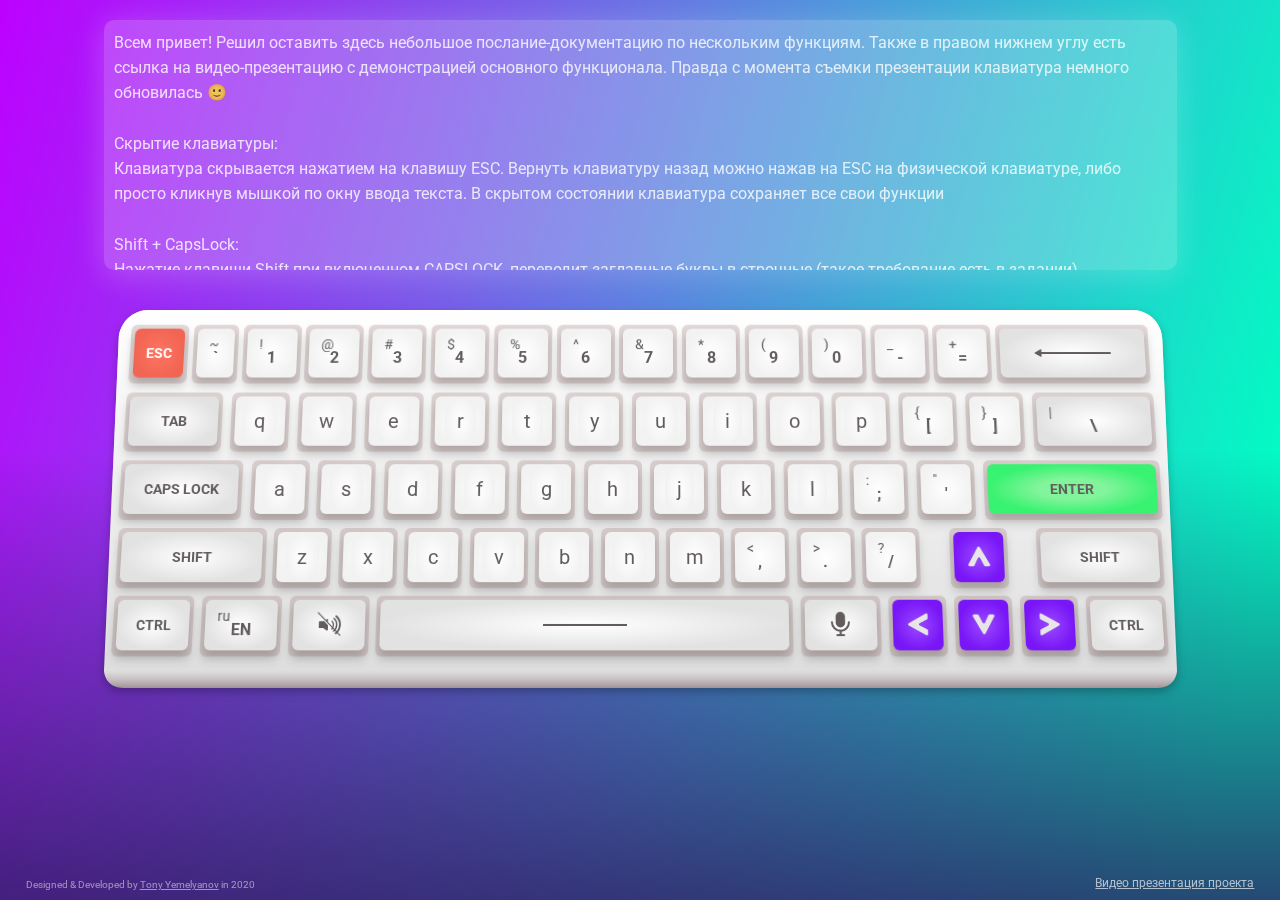
==== index.html @ 547958f6 "refactor: move from RSS private repository" ====
<!DOCTYPE html>
<html lang="en">

<head>
  <meta charset="UTF-8">
  <meta name="viewport" content="width=device-width, initial-scale=1.0">
  <link href="https://fonts.googleapis.com/css2?family=Roboto:wght@400;700&display=swap" rel="stylesheet">
  <link rel="icon" href="./assets/svg/favicon.png">
  <link rel="stylesheet" href="./css/main.min.css">
  <title>Virtual Keyboard</title>
</head>

<body>
  <main>
    <div class="container">

      <div class="screen-wrapper">
        <textarea class="screen" name="text-input" placeholder="Всем привет! Решил оставить здесь небольшое послание-документацию по нескольким функциям. Также в правом нижнем углу есть ссылка на видео-презентацию с демонстрацией основного функционала. Правда с момента съемки презентации клавиатура немного обновилась 🙂
   
Скрытие клавиатуры:
Клавиатура скрывается нажатием на клавишу ESC. Вернуть клавиатуру назад можно нажав на ESC на физической клавиатуре, либо просто кликнув мышкой по окну ввода текста. В скрытом состоянии клавиатура сохраняет все свои функции

Shift + CapsLock:
Нажатие клавиши Shift при включенном CAPSLOCK, переводит заглавные буквы в строчные (такое требование есть в задании).

Звуки клавиатуры:
В приложении присутствуют звуки при нажатии на любые клавиши. Звуки меняются в зависимости от раскладки клавиатуры. Отключить звук можно нажав на клавишу с иконкой перечеркнутого микрофона находящуюся слева от пробела.

Голосовой ввод:
Функция голосового ввода запускается кнопкой с иконкой микрофона — находится она справа от пробела. Язык голосового ввода меняется в зависимости от текущей раскладки виртуальной клавиатуры. Для того чтобы приложение могло использовать микрофон, необходимо дать странице в браузере разрешение на использование микрофона, в противном случае при нажатии на кнопку голосового ввода здесь появится соответствующее сообщение. После предоставления разрешения и нажатия на кнопку, ее цвет поменяется, и функция голосового ввода будет работать до тех пор, пока ее не отключить. Отключается она повторным нажатием на ту же кнопку.

Язык:
Язык виртуальной клавиатуры никак не связан с языком, выбранным в системе — то есть если у вас в системе в данный момент русская раскладка, а раскладка виртуальной клавиатуры английская — ввод будет таким как на виртуальной клавиатуре даже если использовать приложения печатая на физической клавиатуре — это фича. Язык раскладки виртуальной клавиатуры меняется по нажатию на соответствующею клавишу, находящуюся справа от левого ctrl, но также можно и просто воспользоваться стандартной комбинацией Alt+Shift если вы используете систему windows.

Кроссплатформенность:
Клавиатура выполнялась на системе Windows и логика ее работы соответствует именно этой платформе — то есть, если вы привыкли к тому, как устроена клавиатура на MacOS — могут быть небольшие отличия или даже некоторые баги. Поэтому, в случае, если вы проверяете работу на MacOS или на Linux и столкнетесь с багами, которые могут быть связаны с отличиями вашей системы от Windows, пожалуйста отнеситесь с пониманием. В задании не было пункта по поводу того, что клавиатура должна быть кроссплатформенной, кроме того у меня нет MacOS устройства и системы Linux для того чтобы тестировать и исправлять баги на этих системах 😊

Спасибо что дочитали мое послание-документацию, надеюсь проверять этот проект будет интересно, я старался на максимум 🙂
Если возникнут вопросы, можно написать мне в Дискорде (TonyYem#4672)

"></textarea>
      </div>

      <div class="desk">

      </div>

      <div class="desk-wrapper">

        <div class="keyboard">
          <!-- row 1 -->
          <div class="key-row">
            <div class="key escape-wrapper" data="esc">
              <div class="key-special key__escape">ESC</div>
            </div>

            <div class="key letter-wrapper key-tilda-wrapper">
              <div class="key-double key-extra key-switchable" data="`" key="Backquote">
                <span class="symbols">
                  <span class="first">~</span>
                  <span class="second">`</span>
                </span>
              </div>
            </div>

            <div class="key num-wrapper">
              <div class="key-double key-input key-number" data="1" key="Digit1"><span class="symbols"><span
                    class="first">!</span><span class="second">1</span></span></div>
            </div>
            <div class="key num-wrapper">
              <div class="key-double key-input key-number" data="2" key="Digit2"><span class="symbols"><span
                    class="first">@</span><span class="second">2</span></span></div>
            </div>
            <div class="key num-wrapper">
              <div class="key-double key-input key-number" data="3" key="Digit3"><span class="symbols"><span
                    class="first">#</span><span class="second">3</span></span></div>
            </div>
            <div class="key num-wrapper">
              <div class="key-double key-input key-number" data="4" key="Digit4"><span class="symbols"><span
                    class="first">$</span><span class="second">4</span></span></div>
            </div>
            <div class="key num-wrapper">
              <div class="key-double key-input key-number" data="5" key="Digit5"><span class="symbols"><span
                    class="first">%</span><span class="second">5</span></span></div>
            </div>
            <div class="key num-wrapper">
              <div class="key-double key-input key-number" data="6" key="Digit6"><span class="symbols"><span
                    class="first">^</span><span class="second">6</span></span></div>
            </div>
            <div class="key num-wrapper">
              <div class="key-double key-input key-number" data="7" key="Digit7"><span class="symbols"><span
                    class="first">&</span><span class="second">7</span></span></div>
            </div>
            <div class="key num-wrapper">
              <div class="key-double key-input key-number" data="8" key="Digit8"><span class="symbols"><span
                    class="first">*</span><span class="second">8</span></span></div>
            </div>
            <div class="key num-wrapper">
              <div class="key-double key-input key-number" data="9" key="Digit9"><span class="symbols"><span
                    class="first">(</span><span class="second">9</span></span></div>
            </div>
            <div class="key num-wrapper">
              <div class="key-double key-input key-number" data="0" key="Digit0"><span class="symbols"><span
                    class="first">)</span><span class="second">0</span></span></div>
            </div>
            <div class="key num-wrapper">
              <div class="key-double key-input key-number" data="-" key="Minus"><span class="symbols"><span
                    class="first">_</span><span class="second">-</span></span></div>
            </div>
            <div class="key num-wrapper">
              <div class="key-double key-input key-number" data="=" key="Equal"><span class="symbols"><span
                    class="first">+</span><span class="second">=</span></span></div>
            </div>
            <div class="key backspace-wrapper">
              <div class="key-special key__backspace key__backspace-free" key="Backspace"></div>
            </div>
          </div>
          <!-- row 2 -->
          <div class="key-row">
            <div class="key tab-wrapper">
              <div class="key-input key-special key__tab" data="&nbsp;&nbsp;&nbsp;&nbsp;" key="Tab">TAB</div>
            </div>
            <div class="key letter-wrapper">
              <div class="key-input key-letter key-switchable" data="q" key="KeyQ">q</div>
            </div>
            <div class="key letter-wrapper">
              <div class="key-input key-letter key-switchable" data="w" key="KeyW">w</div>
            </div>
            <div class="key letter-wrapper">
              <div class="key-input key-letter key-switchable" data="e" key="KeyE">e</div>
            </div>
            <div class="key letter-wrapper">
              <div class="key-input key-letter key-switchable" data="r" key="KeyR">r</div>
            </div>
            <div class="key letter-wrapper">
              <div class="key-input key-letter key-switchable" data="t" key="KeyT">t</div>
            </div>
            <div class="key letter-wrapper">
              <div class="key-input key-letter key-switchable" data="y" key="KeyY">y</div>
            </div>
            <div class="key letter-wrapper">
              <div class="key-input key-letter key-switchable" data="u" key="KeyU">u</div>
            </div>
            <div class="key letter-wrapper">
              <div class="key-input key-letter key-switchable" data="i" key="KeyI">i</div>
            </div>
            <div class="key letter-wrapper">
              <div class="key-input key-letter key-switchable" data="o" key="KeyO">o</div>
            </div>
            <div class="key letter-wrapper">
              <div class="key-input key-letter key-switchable" data="p" key="KeyP">p</div>
            </div>
            <div class="key letter-wrapper">
              <div class="key-input key-double key-extra key-switchable" data="[" key="BracketLeft"><span
                  class="symbols"><span class="first">{</span><span class="second">[</span></span></div>
            </div>
            <div class="key letter-wrapper">
              <div class="key-input key-double key-extra key-switchable" data="]" key="BracketRight"><span
                  class="symbols"><span class="first">}</span><span class="second">]</span></span></div>
            </div>
            <div class="key">
              <div class="key-input key-double key__backslash key-extra key-switchable" data="\" key="Backslash"><span
                  class="symbols"><span class="first">|</span><span class="second">\</span></span></div>
            </div>
          </div>
          <!-- row 3 -->
          <div class="key-row">
            <!-- <div class="key key__active-grad caps-wrapper"> -->
            <div class="key caps-wrapper">
              <!-- <div class="key-special key__pressed key__caps">CAPS LOCK</div> -->
              <div class="key-special key__caps">CAPS LOCK</div>
            </div>
            <div class="key letter-wrapper">
              <div class="key-input key-letter key-switchable" data="a" key="KeyA">a</div>
            </div>
            <div class="key letter-wrapper">
              <div class="key-input key-letter key-switchable" data="s" key="KeyS">s</div>
            </div>
            <div class="key letter-wrapper">
              <div class="key-input key-letter key-switchable" data="d" key="KeyD">d</div>
            </div>
            <div class="key letter-wrapper">
              <div class="key-input key-letter key-switchable" data="f" key="KeyF">f</div>
            </div>
            <div class="key letter-wrapper">
              <div class="key-input key-letter key-switchable" data="g" key="KeyG">g</div>
            </div>
            <div class="key letter-wrapper">
              <div class="key-input key-letter key-switchable" data="h" key="KeyH">h</div>
            </div>
            <div class="key letter-wrapper">
              <div class="key-input key-letter key-switchable" data="j" key="KeyJ">j</div>
            </div>
            <div class="key letter-wrapper">
              <div class="key-input key-letter key-switchable" data="k" key="KeyK">k</div>
            </div>
            <div class="key letter-wrapper">
              <div class="key-input key-letter key-switchable" data="l" key="KeyL">l</div>
            </div>
            <div class="key letter-wrapper">
              <div class="key-input key-double key-extra key-switchable" data=";" key="Semicolon"><span
                  class="symbols"><span class="first">:</span><span class="second">;</span></span></div>
            </div>
            <div class="key letter-wrapper">
              <div class="key-input key-double key-extra key-switchable" data="'" key="Quote"><span
                  class="symbols"><span class="first">"</span><span class="second">'</span></span></div>
            </div>
            <div class="key">
              <div class="key-input key-special key__enter" data="&#13" key="Enter">ENTER</div>
            </div>
          </div>

          <!-- row 4 -->
          <div class="key-row">
            <div class="key lshift-wrapper">
              <div class="key-special key__lshift" data="shift">SHIFT</div>
            </div>
            <div class="key letter-wrapper">
              <div class="key-input key-letter key-switchable" data="z" key="KeyZ">z</div>
            </div>
            <div class="key letter-wrapper">
              <div class="key-input key-letter key-switchable" data="x" key="KeyX">x</div>
            </div>
            <div class="key letter-wrapper">
              <div class="key-input key-letter key-switchable" data="c" key="KeyC">c</div>
            </div>
            <div class="key letter-wrapper">
              <div class="key-input key-letter key-switchable" data="v" key="KeyV">v</div>
            </div>
            <div class="key letter-wrapper">
              <div class="key-input key-letter key-switchable" data="b" key="KeyB">b</div>
            </div>
            <div class="key letter-wrapper">
              <div class="key-input key-letter key-switchable" data="n" key="KeyN">n</div>
            </div>
            <div class="key letter-wrapper">
              <div class="key-input key-letter key-switchable" data="m" key="KeyM">m</div>
            </div>
            <div class="key letter-wrapper">
              <div class="key-input key-double key-extra key-switchable" data="," key="Comma"><span
                  class="symbols"><span class="first">
                    <</span> <span class="second">,
                  </span></span></div>
            </div>
            <div class="key letter-wrapper">
              <div class="key-input key-double key-extra key-switchable" data="." key="Period"><span
                  class="symbols"><span class="first">></span><span class="second">.</span></span></div>
            </div>
            <div class="key letter-wrapper" id="beforeArr">
              <div class="key-input key-double key-extra key-switchable" data="/" key="Slash"><span
                  class="symbols"><span class="first">?</span><span class="second">/</span></span></div>
            </div>
            <div class="key arrow-wrapper" id="arrow-top">
              <div class="key-arrow key__arrtop" data="top"></div>
            </div>
            <div class="key rshift-wrapper">
              <div class="key-special key__rshift" data="shift">SHIFT</div>
            </div>
          </div>

          <!-- row 5 -->
          <div class="key-row">
            <div class="key lctrl-wrapper ctrlKeys">
              <div class="key-special key__lctrl">CTRL</div>
            </div>
            <div class="key">
              <div class="key-double key__lang"><span class="symbols"><span class="first">ru</span><span
                    class="second">EN</span></span></div>
            </div>
            <div class="key mute-wrapper">
              <div class="key-special key__mute"></div>
            </div>
            <div class="key space-wrapper">
              <div class="key-input key-special key__space key__space-free" data=" " key="Space"></div>
            </div>
            <div class="key speak-wrapper">
              <div class="key-special key__speak"></div>
            </div>
            <div class="key arrow-wrapper" id="arrow-left">
              <div class="key-arrow key__arrleft" data="left"></div>
            </div>
            <div class="key arrow-wrapper" id="arrow-bot">
              <div class="key-arrow key__arrbot" data="bottom"></div>
            </div>
            <div class="key arrow-wrapper" id="arrow-right">
              <div class="key-arrow key__arrright" data="right"></div>
            </div>
            <div class="key rctrl-wrapper ctrlKeys">
              <div class="key-special key__rctrl">CTRL</div>

            </div>
          </div>

        </div>

      </div>

      <a href="https://youtu.be/mEaGvY6bZbU" class="about" target="_blank">
        Видео презентация проекта
      </a>

      <div class="copyright">
        Designed & Developed by <a href="https://github.com/macroG0D" target="_blank">Tony Yemelyanov</a> in 2020
      </div>
    </div>

  </main>


  <script src="js/main.js"></script>
</body>

</html>
---- css/main.min.css ----
article,aside,details,figcaption,figure,footer,header,hgroup,nav,section,summary{display:block}audio,canvas,video{display:inline-block}audio:not([controls]){display:none;height:0}[hidden],template{display:none}html{background:#fff;color:#000;-webkit-text-size-adjust:100%;-ms-text-size-adjust:100%}html,button,input,select,textarea{font-family:sans-serif}body{margin:0}a{background:transparent}a:focus{outline:thin dotted}a:hover,a:active{outline:0}h1{font-size:2em;margin:0.67em 0}h2{font-size:1.5em;margin:0.83em 0}h3{font-size:1.17em;margin:1em 0}h4{font-size:1em;margin:1.33em 0}h5{font-size:.83em;margin:1.67em 0}h6{font-size:.75em;margin:2.33em 0}abbr[title]{border-bottom:1px dotted}b,strong{font-weight:bold}dfn{font-style:italic}mark{background:#ff0;color:#000}code,kbd,pre,samp{font-family:monospace, serif;font-size:1em}pre{white-space:pre;white-space:pre-wrap;word-wrap:break-word}q{quotes:"\201C" "\201D" "\2018" "\2019"}q:before,q:after{content:'';content:none}small{font-size:80%}sub,sup{font-size:75%;line-height:0;position:relative;vertical-align:baseline}sup{top:-0.5em}sub{bottom:-0.25em}img{border:0}svg:not(:root){overflow:hidden}figure{margin:0}fieldset{border:1px solid #c0c0c0;margin:0 2px;padding:0.35em 0.625em 0.75em}legend{border:0;padding:0;white-space:normal}button,input,select,textarea{font-family:inherit;font-size:100%;margin:0;vertical-align:baseline}button,input{line-height:normal}button,select{text-transform:none}button,html input[type="button"],input[type="reset"],input[type="submit"]{-webkit-appearance:button;cursor:pointer}button[disabled],input[disabled]{cursor:default}button::-moz-focus-inner,input::-moz-focus-inner{border:0;padding:0}textarea{overflow:auto;vertical-align:top}table{border-collapse:collapse;border-spacing:0}input[type="search"]{-webkit-appearance:textfield;-webkit-box-sizing:content-box;box-sizing:content-box}input[type="search"]::-webkit-search-cancel-button,input[type="search"]::-webkit-search-decoration{-webkit-appearance:none}input[type="checkbox"],input[type="radio"]{-webkit-box-sizing:border-box;box-sizing:border-box;padding:0}:root{font-size:10px;font-family:Roboto}*{-webkit-box-sizing:border-box;box-sizing:border-box}a{outline:none}a:focus{outline:none}textarea{resize:none;outline:none;border:none}main{background:linear-gradient(285.81deg, #00FFC2 6.69%, #BD00FF 100.21%),linear-gradient(90deg, #ABBAC8 0%, #B4C4D2 100%),#C4C4C4;min-height:100vh;position:relative}main .container{max-width:120rem;padding:0 1rem;margin:auto}main .container .copyright{color:rgba(255,255,255,0.5);position:fixed;bottom:1rem;left:2%;z-index:1;max-width:52%;text-align:left}main .container .copyright a{color:rgba(255,255,255,0.5)}main .container .about{color:rgba(255,255,255,0.644);position:fixed;z-index:1;text-align:right;font-size:1.2rem;right:2%;bottom:1rem;max-width:45%}main .screen-wrapper{min-width:10rem;max-width:107.3rem;padding:6rem 1rem 0;margin:auto;display:-webkit-box;display:-ms-flexbox;display:flex;-webkit-box-pack:center;-ms-flex-pack:center;justify-content:center}@media (max-height: 900px){main .screen-wrapper{padding:2rem 0 0}}main .screen{font-family:Roboto;font-weight:400;font-size:1.8rem;line-height:140%;padding:2.4rem 4rem 4rem 2.8rem;z-index:10;width:80%;min-width:10rem;max-width:107.3rem;height:30rem;max-height:30rem;background:rgba(255,255,255,0.22);-webkit-box-shadow:0px 4px 30px 2px rgba(255,255,255,0.2);box-shadow:0px 4px 30px 2px rgba(255,255,255,0.2);border-radius:1rem;color:#fff;-webkit-transition:all .4s;transition:all .4s;cursor:auto}main .screen::-webkit-input-placeholder{color:#fff;font-size:1.6rem;opacity:0.8}main .screen:-ms-input-placeholder{color:#fff;font-size:1.6rem;opacity:0.8}main .screen::-ms-input-placeholder{color:#fff;font-size:1.6rem;opacity:0.8}main .screen::placeholder{color:#fff;font-size:1.6rem;opacity:0.8}main .screen::-webkit-scrollbar{width:1.4rem}main .screen::-webkit-scrollbar-track{background-color:rgba(255,255,255,0.212)}main .screen::-webkit-scrollbar-thumb{background-color:rgba(51,255,153,0.89);border-radius:5rem}@media (max-height: 900px){main .screen{padding:1rem;max-height:25rem;width:100%}}@media (max-height: 740px){main .screen{max-height:20rem}}@media (max-height: 687px){main .screen{max-height:15rem}}main .desk-wrapper{padding:0;padding-bottom:6rem;position:relative;overflow:hidden}@media (max-height: 900px){main .desk-wrapper{padding-bottom:1rem}}main .keyboard{-webkit-perspective-origin:50% 50%;perspective-origin:50% 50%;-webkit-perspective:70rem;perspective:70rem;margin:4rem auto;padding-top:1.4rem;background:url("../assets/svg/keyboard_skeleton.svg");background-size:cover;background-repeat:no-repeat;height:37.8rem;min-width:10rem;max-width:107.3rem;position:relative;-webkit-user-select:none;-moz-user-select:none;-ms-user-select:none;user-select:none;bottom:0;-webkit-transition:bottom 0.4s;transition:bottom 0.4s;z-index:10;-webkit-filter:drop-shadow(0px 4px 4px rgba(0,0,0,0.25));filter:drop-shadow(0px 4px 4px rgba(0,0,0,0.25))}@media (max-width: 1140px){main .keyboard{-webkit-perspective-origin:0% 0%;perspective-origin:0% 0%;-webkit-perspective:0rem;perspective:0rem;background:rgba(255,255,255,0.589);border-radius:1.5rem}}@media (max-height: 687px){main .keyboard{margin-top:1.5rem}}@media (max-height: 612px){main .keyboard:nth-child(n){height:100%;padding-bottom:1rem}}main .keyboard__hidden{bottom:-50rem}main .key-row{display:-webkit-box;display:-ms-flexbox;display:flex;height:6rem;-webkit-box-pack:justify;-ms-flex-pack:justify;justify-content:space-between;margin:0 auto .8rem auto}main .key-row:first-child{width:95%}main .key-row:nth-child(2){width:96%}main .key-row:nth-child(3){width:97%}main .key-row:nth-child(4){width:97.5%}main .key-row:last-child{width:98.2%}@media (max-width: 1140px){main .key-row{-webkit-transform:rotateX(0deg);transform:rotateX(0deg)}main .key-row:nth-child(n){width:99%}}@media (max-width: 906px){main .key-row{-webkit-box-pack:justify;-ms-flex-pack:justify;justify-content:space-between}main .key-row:nth-child(n){width:99%}}@media (max-height: 612px){main .key-row:nth-child(n){height:5.5rem}}@media (max-height: 540px){main .key-row:nth-child(n){height:5rem}}.key-special{display:-webkit-box;display:-ms-flexbox;display:flex;position:relative;-webkit-box-pack:center;-ms-flex-pack:center;justify-content:center;min-width:5rem;width:5rem;height:5rem;padding:1.2rem;-webkit-box-align:center;-ms-flex-align:center;align-items:center;border-radius:.6rem;background:radial-gradient(50% 50% at 50% 50%, #fff 0%, rgba(255,255,255,0) 100%);font-size:1.4rem;font-weight:700;color:#fff}.key-special:hover{-webkit-filter:drop-shadow(0px 4px 5px rgba(0,0,0,0));filter:drop-shadow(0px 4px 5px rgba(0,0,0,0));-webkit-transform:rotateZ(0.5deg);transform:rotateZ(0.5deg)}@media (max-width: 1140px){.key-special{width:10rem}}@media (max-width: 906px){.key-special{font-size:1.4rem;width:100%}}.key-double{display:-webkit-box;display:-ms-flexbox;display:flex;-webkit-box-pack:center;-ms-flex-pack:center;justify-content:center;width:5rem;height:5rem;padding:1.2rem;-webkit-box-align:center;-ms-flex-align:center;align-items:center;border-radius:.6rem;background:radial-gradient(50% 50% at 50% 50%, #fff 0%, rgba(255,255,255,0) 100%);font-size:1.4rem;font-weight:700;color:#625c5c;background:radial-gradient(50% 50% at 50% 50%, #fff 0%, rgba(255,255,255,0) 100%),#F2F2F2}.key-double .symbols{display:-webkit-box;display:-ms-flexbox;display:flex;-webkit-box-orient:vertical;-webkit-box-direction:normal;-ms-flex-direction:column;flex-direction:column;width:100%}.key-double .symbols .first{font-size:1.4rem;font-weight:400;position:relative}.key-double .symbols .second{position:relative;font-size:1.6rem;margin:auto;bottom:0.4rem}.key-double:hover{-webkit-filter:drop-shadow(0px 4px 5px rgba(0,0,0,0));filter:drop-shadow(0px 4px 5px rgba(0,0,0,0));-webkit-transform:rotateZ(0.5deg);transform:rotateZ(0.5deg)}@media (max-width: 1140px){.key-double{width:5rem}}@media (max-width: 916px){.key-double{width:4.5rem}}@media (max-width: 906px){.key-double{width:100%;border-radius:.4rem}.key-double .symbols .first{font-size:1.4rem;left:-.5rem}.key-double .symbols .second{font-size:1.4rem;bottom:0rem;right:-.5rem}}@media (max-width: 740px){.key-double .symbols{width:100%;margin:auto}.key-double .symbols .first{right:0}.key-double .symbols .second{right:0rem}}.key-letter{display:-webkit-box;display:-ms-flexbox;display:flex;-webkit-box-pack:center;-ms-flex-pack:center;justify-content:center;width:5rem;height:5rem;padding:1.2rem;-webkit-box-align:center;-ms-flex-align:center;align-items:center;border-radius:.6rem;background:radial-gradient(50% 50% at 50% 50%, #fff 0%, rgba(255,255,255,0) 100%);font-size:2rem;font-weight:400;color:#625c5c;background:radial-gradient(50% 50% at 50% 50%, #fff 0%, rgba(255,255,255,0) 100%),#F2F2F2}.key-letter:hover{-webkit-filter:drop-shadow(0px 4px 5px rgba(0,0,0,0));filter:drop-shadow(0px 4px 5px rgba(0,0,0,0));-webkit-transform:rotateZ(0.5deg);transform:rotateZ(0.5deg)}@media (max-width: 906px){.key-letter{width:95%;font-size:1.6rem;border-radius:.4rem}}@media (max-width: 620px){.key-letter{font-size:1.5rem}}.key{display:-webkit-box;display:-ms-flexbox;display:flex;-webkit-box-pack:center;-ms-flex-pack:center;justify-content:center;-webkit-box-align:center;-ms-flex-align:center;align-items:center;padding:.4rem .4rem .6rem;background:rgba(152,113,113,0.26);height:6rem;cursor:pointer;-webkit-filter:drop-shadow(0px 0.6rem 0.4rem rgba(0,0,0,0.25));filter:drop-shadow(0px 0.6rem 0.4rem rgba(0,0,0,0.25));border-radius:.6rem}.key .key-special{background:radial-gradient(50% 50% at 50% 50%, #fff 0%, rgba(255,255,255,0) 100%),#E2E2E2}.key .key-arrow{display:-webkit-box;display:-ms-flexbox;display:flex;-webkit-box-pack:center;-ms-flex-pack:center;justify-content:center;width:5rem;height:5rem;padding:1.2rem;-webkit-box-align:center;-ms-flex-align:center;align-items:center;border-radius:.6rem;background:radial-gradient(50% 50% at 50% 50%, #fff 0%, rgba(255,255,255,0) 100%);font-weight:400;position:relative;background:radial-gradient(50% 50% at 50% 50%, #9948FF 0%, rgba(153,72,255,0) 100%),#7916F7}.key .key-arrow:hover{-webkit-filter:drop-shadow(0px 4px 5px rgba(0,0,0,0));filter:drop-shadow(0px 4px 5px rgba(0,0,0,0));-webkit-transform:rotateZ(0.5deg);transform:rotateZ(0.5deg)}.key__escape{background:radial-gradient(50% 50% at 50% 50%, #FF7563 0%, #F16552 100%),#F16552 !important}@media (max-width: 1140px){.key__escape{width:5rem}}.key__backspace{display:-webkit-box;display:-ms-flexbox;display:flex;position:relative;-webkit-box-pack:center;-ms-flex-pack:center;justify-content:center;min-width:5rem;width:14.5rem;height:5rem;padding:1.2rem;-webkit-box-align:center;-ms-flex-align:center;align-items:center;border-radius:.6rem;background:radial-gradient(50% 50% at 50% 50%, #fff 0%, rgba(255,255,255,0) 100%);font-size:1.4rem;font-weight:700;color:#625c5c}.key__backspace:hover{-webkit-filter:drop-shadow(0px 4px 5px rgba(0,0,0,0));filter:drop-shadow(0px 4px 5px rgba(0,0,0,0));-webkit-transform:rotateZ(0.5deg);transform:rotateZ(0.5deg)}@media (max-width: 1140px){.key__backspace{width:10rem}}@media (max-width: 906px){.key__backspace{font-size:1.4rem;width:100%}}.key__backspace-free:after{content:url(../assets/svg/backspace.svg);position:absolute}@media (max-width: 1140px){.key__backspace-free:after{content:url(../assets/svg/backspace-small.svg);position:absolute}}@media (max-width: 599px){.key__backspace-free{min-width:100%}.key__backspace-free:after{content:url(../assets/svg/backspace-xs.svg);position:absolute}}.key__backspace-pressed:after{content:url(../assets/svg/backspace_active.svg);position:absolute}@media (max-width: 1140px){.key__backspace-pressed:after{content:url(../assets/svg/backspace-small_active.svg);position:absolute}}@media (max-width: 599px){.key__backspace-pressed{min-width:100%}.key__backspace-pressed:after{content:url(../assets/svg/backspace-xs_active.svg);position:absolute}}.key__tab{display:-webkit-box;display:-ms-flexbox;display:flex;position:relative;-webkit-box-pack:center;-ms-flex-pack:center;justify-content:center;min-width:5rem;width:8.9rem;height:5rem;padding:1.2rem;-webkit-box-align:center;-ms-flex-align:center;align-items:center;border-radius:.6rem;background:radial-gradient(50% 50% at 50% 50%, #fff 0%, rgba(255,255,255,0) 100%);font-size:1.4rem;font-weight:700;color:#625c5c}.key__tab:hover{-webkit-filter:drop-shadow(0px 4px 5px rgba(0,0,0,0));filter:drop-shadow(0px 4px 5px rgba(0,0,0,0));-webkit-transform:rotateZ(0.5deg);transform:rotateZ(0.5deg)}@media (max-width: 1140px){.key__tab{width:10rem}}@media (max-width: 906px){.key__tab{font-size:1.4rem;width:100%}}.key__backslash{display:-webkit-box;display:-ms-flexbox;display:flex;-webkit-box-pack:center;-ms-flex-pack:center;justify-content:center;width:11.4rem;height:5rem;padding:1.2rem;-webkit-box-align:center;-ms-flex-align:center;align-items:center;border-radius:.6rem;background:radial-gradient(50% 50% at 50% 50%, #fff 0%, rgba(255,255,255,0) 100%);font-size:1.4rem;font-weight:700;color:#625c5c;background:radial-gradient(50% 50% at 50% 50%, #fff 0%, rgba(255,255,255,0) 100%),#E2E2E2}.key__backslash .symbols{display:-webkit-box;display:-ms-flexbox;display:flex;-webkit-box-orient:vertical;-webkit-box-direction:normal;-ms-flex-direction:column;flex-direction:column;width:100%}.key__backslash .symbols .first{font-size:1.4rem;font-weight:400;position:relative}.key__backslash .symbols .second{position:relative;font-size:1.6rem;margin:auto;bottom:0.4rem}.key__backslash:hover{-webkit-filter:drop-shadow(0px 4px 5px rgba(0,0,0,0));filter:drop-shadow(0px 4px 5px rgba(0,0,0,0));-webkit-transform:rotateZ(0.5deg);transform:rotateZ(0.5deg)}@media (max-width: 1140px){.key__backslash{width:5rem}}@media (max-width: 916px){.key__backslash{width:4.5rem}}@media (max-width: 906px){.key__backslash{width:100%;border-radius:.4rem}.key__backslash .symbols .first{font-size:1.4rem;left:-.5rem}.key__backslash .symbols .second{font-size:1.4rem;bottom:0rem;right:-.5rem}}@media (max-width: 740px){.key__backslash .symbols{width:100%;margin:auto}.key__backslash .symbols .first{right:0}.key__backslash .symbols .second{right:0rem}}.key__caps{display:-webkit-box;display:-ms-flexbox;display:flex;position:relative;-webkit-box-pack:center;-ms-flex-pack:center;justify-content:center;min-width:5rem;width:11.4rem;height:5rem;padding:1.2rem;-webkit-box-align:center;-ms-flex-align:center;align-items:center;border-radius:.6rem;background:radial-gradient(50% 50% at 50% 50%, #fff 0%, rgba(255,255,255,0) 100%);font-size:1.4rem;font-weight:700;color:#625c5c}.key__caps:hover{-webkit-filter:drop-shadow(0px 4px 5px rgba(0,0,0,0));filter:drop-shadow(0px 4px 5px rgba(0,0,0,0));-webkit-transform:rotateZ(0.5deg);transform:rotateZ(0.5deg)}@media (max-width: 1140px){.key__caps{width:10rem}}@media (max-width: 906px){.key__caps{font-size:1.4rem;width:100%}}.key__enter{display:-webkit-box;display:-ms-flexbox;display:flex;position:relative;-webkit-box-pack:center;-ms-flex-pack:center;justify-content:center;min-width:5rem;width:16.9rem;height:5rem;padding:1.2rem;-webkit-box-align:center;-ms-flex-align:center;align-items:center;border-radius:.6rem;background:radial-gradient(50% 50% at 50% 50%, #fff 0%, rgba(255,255,255,0) 100%);font-size:1.4rem;font-weight:700;color:#625c5c;background:radial-gradient(50% 50% at 50% 50%, #82f49b 40.62%, rgba(0,255,85,0.541) 100%),#79e490 !important}.key__enter:hover{-webkit-filter:drop-shadow(0px 4px 5px rgba(0,0,0,0));filter:drop-shadow(0px 4px 5px rgba(0,0,0,0));-webkit-transform:rotateZ(0.5deg);transform:rotateZ(0.5deg)}@media (max-width: 1140px){.key__enter{width:10rem}}@media (max-width: 906px){.key__enter{font-size:1.4rem;width:100%}}.key__enter-pressed{color:#913dfd}.key__lshift{display:-webkit-box;display:-ms-flexbox;display:flex;position:relative;-webkit-box-pack:center;-ms-flex-pack:center;justify-content:center;min-width:5rem;width:14.1rem;height:5rem;padding:1.2rem;-webkit-box-align:center;-ms-flex-align:center;align-items:center;border-radius:.6rem;background:radial-gradient(50% 50% at 50% 50%, #fff 0%, rgba(255,255,255,0) 100%);font-size:1.4rem;font-weight:700;color:#625c5c}.key__lshift:hover{-webkit-filter:drop-shadow(0px 4px 5px rgba(0,0,0,0));filter:drop-shadow(0px 4px 5px rgba(0,0,0,0));-webkit-transform:rotateZ(0.5deg);transform:rotateZ(0.5deg)}@media (max-width: 1140px){.key__lshift{width:10rem}}@media (max-width: 906px){.key__lshift{font-size:1.4rem;width:100%}}.key__rshift{display:-webkit-box;display:-ms-flexbox;display:flex;position:relative;-webkit-box-pack:center;-ms-flex-pack:center;justify-content:center;min-width:5rem;width:11.8rem;height:5rem;padding:1.2rem;-webkit-box-align:center;-ms-flex-align:center;align-items:center;border-radius:.6rem;background:radial-gradient(50% 50% at 50% 50%, #fff 0%, rgba(255,255,255,0) 100%);font-size:1.4rem;font-weight:700;color:#625c5c}.key__rshift:hover{-webkit-filter:drop-shadow(0px 4px 5px rgba(0,0,0,0));filter:drop-shadow(0px 4px 5px rgba(0,0,0,0));-webkit-transform:rotateZ(0.5deg);transform:rotateZ(0.5deg)}@media (max-width: 1140px){.key__rshift{width:10rem}}@media (max-width: 906px){.key__rshift{font-size:1.4rem;width:100%}}.key__lctrl,.key__rctrl,.key__tilda,.key__mute,.key__speak{display:-webkit-box;display:-ms-flexbox;display:flex;position:relative;-webkit-box-pack:center;-ms-flex-pack:center;justify-content:center;min-width:5rem;width:7.2rem;height:5rem;padding:1.2rem;-webkit-box-align:center;-ms-flex-align:center;align-items:center;border-radius:.6rem;background:radial-gradient(50% 50% at 50% 50%, #fff 0%, rgba(255,255,255,0) 100%);font-size:1.4rem;font-weight:700;color:#625c5c}.key__lctrl:hover,.key__rctrl:hover,.key__tilda:hover,.key__mute:hover,.key__speak:hover{-webkit-filter:drop-shadow(0px 4px 5px rgba(0,0,0,0));filter:drop-shadow(0px 4px 5px rgba(0,0,0,0));-webkit-transform:rotateZ(0.5deg);transform:rotateZ(0.5deg)}@media (max-width: 1140px){.key__lctrl,.key__rctrl,.key__tilda,.key__mute,.key__speak{width:10rem}}@media (max-width: 906px){.key__lctrl,.key__rctrl,.key__tilda,.key__mute,.key__speak{font-size:1.4rem;width:100%}}.key__mute:after{content:url(../assets/svg/mute.svg);position:absolute}.key__speak:after{content:url(../assets/svg/speak.svg);position:absolute}.key__lang{display:-webkit-box;display:-ms-flexbox;display:flex;-webkit-box-pack:center;-ms-flex-pack:center;justify-content:center;width:7.2rem;height:5rem;padding:1.2rem;-webkit-box-align:center;-ms-flex-align:center;align-items:center;border-radius:.6rem;background:radial-gradient(50% 50% at 50% 50%, #fff 0%, rgba(255,255,255,0) 100%);font-size:1.4rem;font-weight:700;color:#625c5c;background:radial-gradient(50% 50% at 50% 50%, #fff 0%, rgba(255,255,255,0) 100%),#E2E2E2}.key__lang .symbols{display:-webkit-box;display:-ms-flexbox;display:flex;-webkit-box-orient:vertical;-webkit-box-direction:normal;-ms-flex-direction:column;flex-direction:column;width:100%}.key__lang .symbols .first{font-size:1.4rem;font-weight:400;position:relative}.key__lang .symbols .second{position:relative;font-size:1.6rem;margin:auto;bottom:0.4rem}.key__lang:hover{-webkit-filter:drop-shadow(0px 4px 5px rgba(0,0,0,0));filter:drop-shadow(0px 4px 5px rgba(0,0,0,0));-webkit-transform:rotateZ(0.5deg);transform:rotateZ(0.5deg)}@media (max-width: 1140px){.key__lang{width:5rem}}@media (max-width: 916px){.key__lang{width:4.5rem}}@media (max-width: 906px){.key__lang{width:100%;border-radius:.4rem}.key__lang .symbols .first{font-size:1.4rem;left:-.5rem}.key__lang .symbols .second{font-size:1.4rem;bottom:0rem;right:-.5rem}}@media (max-width: 740px){.key__lang .symbols{width:100%;margin:auto}.key__lang .symbols .first{right:0}.key__lang .symbols .second{right:0rem}}.key__space{display:-webkit-box;display:-ms-flexbox;display:flex;position:relative;-webkit-box-pack:center;-ms-flex-pack:center;justify-content:center;min-width:5rem;width:40.9rem;height:5rem;padding:1.2rem;-webkit-box-align:center;-ms-flex-align:center;align-items:center;border-radius:.6rem;background:radial-gradient(50% 50% at 50% 50%, #fff 0%, rgba(255,255,255,0) 100%);font-size:1.4rem;font-weight:700;color:#625c5c}.key__space:hover{-webkit-filter:drop-shadow(0px 4px 5px rgba(0,0,0,0));filter:drop-shadow(0px 4px 5px rgba(0,0,0,0));-webkit-transform:rotateZ(0.5deg);transform:rotateZ(0.5deg)}@media (max-width: 1140px){.key__space{width:10rem}}@media (max-width: 906px){.key__space{font-size:1.4rem;width:100%}}.key__space:hover{-webkit-transform:rotateZ(0.15deg) !important;transform:rotateZ(0.15deg) !important}@media (max-width: 1140px){.key__space{width:25rem}}.key__space-free:after{content:"";position:absolute;width:8.4rem;height:0.2rem;background:#625c5c}.key__space-pressed:after{content:"";position:absolute;width:8.4rem;height:0.2rem;background:#6F00FF}.key__arrtop{position:relative}.key__arrtop:after{content:"";background-image:url("../assets/svg/top.svg");background-size:100% 100%;width:100%;height:100%;position:absolute;top:.2rem}@media (max-width: 650px){.key__arrtop:after{width:80%;height:80%;top:.7rem}}.key__arrleft{position:relative}.key__arrleft:after{content:"";background-image:url("../assets/svg/left.svg");background-size:100% 100%;width:100%;height:100%;position:absolute;top:.2rem}@media (max-width: 650px){.key__arrleft:after{width:80%;height:80%;top:.7rem}}.key__arrbot{position:relative}.key__arrbot:after{content:"";background-image:url("../assets/svg/bot.svg");background-size:100% 100%;width:100%;height:100%;position:absolute;top:.2rem}@media (max-width: 650px){.key__arrbot:after{width:80%;height:80%;top:.7rem}}.key__arrright{position:relative}.key__arrright:after{content:"";background-image:url("../assets/svg/right.svg");background-size:100% 100%;width:100%;height:100%;position:absolute;top:.2rem}@media (max-width: 650px){.key__arrright:after{width:80%;height:80%;top:.7rem}}.key:hover{-webkit-transition:all .2s ease;transition:all .2s ease;-webkit-filter:drop-shadow(0px 4px 5px rgba(0,0,0,0));filter:drop-shadow(0px 4px 5px rgba(0,0,0,0));background:rgba(152,113,113,0.5)}.key__active-grad{-webkit-filter:drop-shadow(0px 4px 5px rgba(0,0,0,0));filter:drop-shadow(0px 4px 5px rgba(0,0,0,0))}.key__active-grad:before{content:"";background:linear-gradient(241deg, #39ffcc, #39d2ff, #ff39c3, #ff3939, #faff39, #25fb0f);background-size:1200% 1200%;-webkit-animation:gradient-animation 22s ease infinite;animation:gradient-animation 22s ease infinite;position:absolute;top:0;bottom:0;width:100%;height:100%;opacity:.8;z-index:-1;-webkit-filter:blur(15px);filter:blur(15px)}@-webkit-keyframes gradient-animation{0%{background-position:0% 79%}50%{background-position:100% 22%}100%{background-position:0% 79%}}@keyframes gradient-animation{0%{background-position:0% 79%}50%{background-position:100% 22%}100%{background-position:0% 79%}}.key__pressed{mix-blend-mode:multiply}.key__pressed:hover{-webkit-filter:drop-shadow(0px 4px 5px rgba(255,255,255,0));filter:drop-shadow(0px 4px 5px rgba(255,255,255,0));-webkit-transform:rotateZ(0);transform:rotateZ(0)}.desk{background:-webkit-gradient(linear, left top, left bottom, from(rgba(0,26,255,0)), to(#2E1C60));background:linear-gradient(180deg, rgba(0,26,255,0) 0%, #2E1C60 100%);opacity:0.8;position:absolute;width:100%;min-height:50%;left:0;bottom:0;z-index:1}@media (max-width: 1140px){#beforeArr{-webkit-box-ordinal-group:2;-ms-flex-order:1;order:1}}@media (max-width: 906px){#beforeArr{width:7rem}}@media (max-width: 740px){#beforeArr{width:8%}}@media (max-width: 1140px){.rshift-wrapper{-webkit-box-ordinal-group:2;-ms-flex-order:1;order:1}}@media (max-width: 989px){.rshift-wrapper{display:none}}@media (max-width: 989px){.rctrl-wrapper{display:none}}@media (max-width: 906px){.letter-wrapper,.num-wrapper{width:7%}}@media (max-width: 695px){.letter-wrapper,.num-wrapper{width:6%}}@media (max-width: 906px){.space-wrapper{width:22%}}@media (max-width: 906px){.tab-wrapper,.caps-wrapper,.lshift-wrapper,.lctrl-wrapper{max-width:6rem}}@media (max-width: 989px){.backspace-wrapper{max-width:6rem}}@media (max-width: 570px){.backspace-wrapper{max-width:4rem}}@media (max-width: 620px){.arrow-wrapper{width:8%}}#arrow-top{margin:0 2.2rem}@media (max-width: 1140px){#arrow-top{margin:0 1.5rem;margin:0}}@media (max-width: 1079px){#arrow-top{margin:0 -.3% 0 0}}@media (max-width: 906px){#arrow-top{margin:0 1.4% 0 0}}@media (max-width: 860px){#arrow-top{margin:0 1.2% 0 0}}@media (max-width: 740px){#arrow-top{margin:0 2.1% 0 0}}@media (max-width: 620px){#arrow-top{margin:0}}.hoverEffect{-webkit-transition:all .2s ease;transition:all .2s ease;-webkit-filter:drop-shadow(0px 4px 5px rgba(0,0,0,0));filter:drop-shadow(0px 4px 5px rgba(0,0,0,0));background:rgba(152,113,113,0.5)}.highlighted{color:#00ff77cc;color:#6f00ff}.key-tilda-wrapper{max-width:4.5rem}
/*# sourceMappingURL=main.min.css.map */
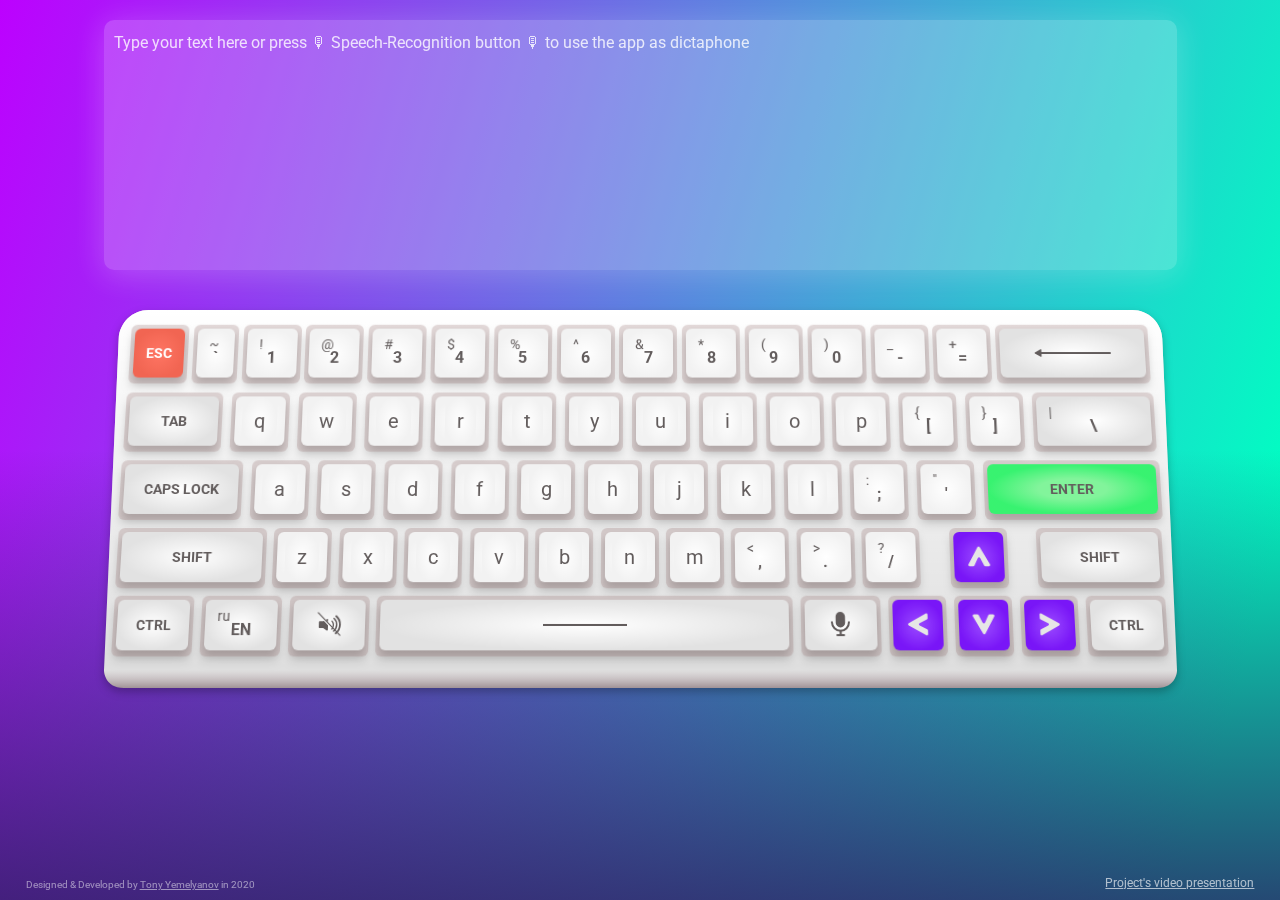
==== commit 0a8537cc: "refactor: remove unnecessarily comments, clean code, change placeholders" ====
--- a/index.html
+++ b/index.html
@@ -5,7 +5,7 @@
   <meta charset="UTF-8">
   <meta name="viewport" content="width=device-width, initial-scale=1.0">
   <link href="https://fonts.googleapis.com/css2?family=Roboto:wght@400;700&display=swap" rel="stylesheet">
-  <link rel="icon" href="./assets/svg/favicon.png">
+  <link rel="icon" href="./assets/favicon.png">
   <link rel="stylesheet" href="./css/main.min.css">
   <title>Virtual Keyboard</title>
 </head>
@@ -15,30 +15,7 @@
     <div class="container">
 
       <div class="screen-wrapper">
-        <textarea class="screen" name="text-input" placeholder="Всем привет! Решил оставить здесь небольшое послание-документацию по нескольким функциям. Также в правом нижнем углу есть ссылка на видео-презентацию с демонстрацией основного функционала. Правда с момента съемки презентации клавиатура немного обновилась 🙂
-   
-Скрытие клавиатуры:
-Клавиатура скрывается нажатием на клавишу ESC. Вернуть клавиатуру назад можно нажав на ESC на физической клавиатуре, либо просто кликнув мышкой по окну ввода текста. В скрытом состоянии клавиатура сохраняет все свои функции
-
-Shift + CapsLock:
-Нажатие клавиши Shift при включенном CAPSLOCK, переводит заглавные буквы в строчные (такое требование есть в задании).
-
-Звуки клавиатуры:
-В приложении присутствуют звуки при нажатии на любые клавиши. Звуки меняются в зависимости от раскладки клавиатуры. Отключить звук можно нажав на клавишу с иконкой перечеркнутого микрофона находящуюся слева от пробела.
-
-Голосовой ввод:
-Функция голосового ввода запускается кнопкой с иконкой микрофона — находится она справа от пробела. Язык голосового ввода меняется в зависимости от текущей раскладки виртуальной клавиатуры. Для того чтобы приложение могло использовать микрофон, необходимо дать странице в браузере разрешение на использование микрофона, в противном случае при нажатии на кнопку голосового ввода здесь появится соответствующее сообщение. После предоставления разрешения и нажатия на кнопку, ее цвет поменяется, и функция голосового ввода будет работать до тех пор, пока ее не отключить. Отключается она повторным нажатием на ту же кнопку.
-
-Язык:
-Язык виртуальной клавиатуры никак не связан с языком, выбранным в системе — то есть если у вас в системе в данный момент русская раскладка, а раскладка виртуальной клавиатуры английская — ввод будет таким как на виртуальной клавиатуре даже если использовать приложения печатая на физической клавиатуре — это фича. Язык раскладки виртуальной клавиатуры меняется по нажатию на соответствующею клавишу, находящуюся справа от левого ctrl, но также можно и просто воспользоваться стандартной комбинацией Alt+Shift если вы используете систему windows.
-
-Кроссплатформенность:
-Клавиатура выполнялась на системе Windows и логика ее работы соответствует именно этой платформе — то есть, если вы привыкли к тому, как устроена клавиатура на MacOS — могут быть небольшие отличия или даже некоторые баги. Поэтому, в случае, если вы проверяете работу на MacOS или на Linux и столкнетесь с багами, которые могут быть связаны с отличиями вашей системы от Windows, пожалуйста отнеситесь с пониманием. В задании не было пункта по поводу того, что клавиатура должна быть кроссплатформенной, кроме того у меня нет MacOS устройства и системы Linux для того чтобы тестировать и исправлять баги на этих системах 😊
-
-Спасибо что дочитали мое послание-документацию, надеюсь проверять этот проект будет интересно, я старался на максимум 🙂
-Если возникнут вопросы, можно написать мне в Дискорде (TonyYem#4672)
-
-"></textarea>
+        <textarea class="screen" name="text-input" placeholder="Type your text here or press 🎙 Speech-Recognition button 🎙 to use the app as dictaphone"></textarea>
       </div>
 
       <div class="desk">
@@ -296,7 +273,7 @@
       </div>
 
       <a href="https://youtu.be/mEaGvY6bZbU" class="about" target="_blank">
-        Видео презентация проекта
+        Project's video presentation
       </a>
 
       <div class="copyright">
